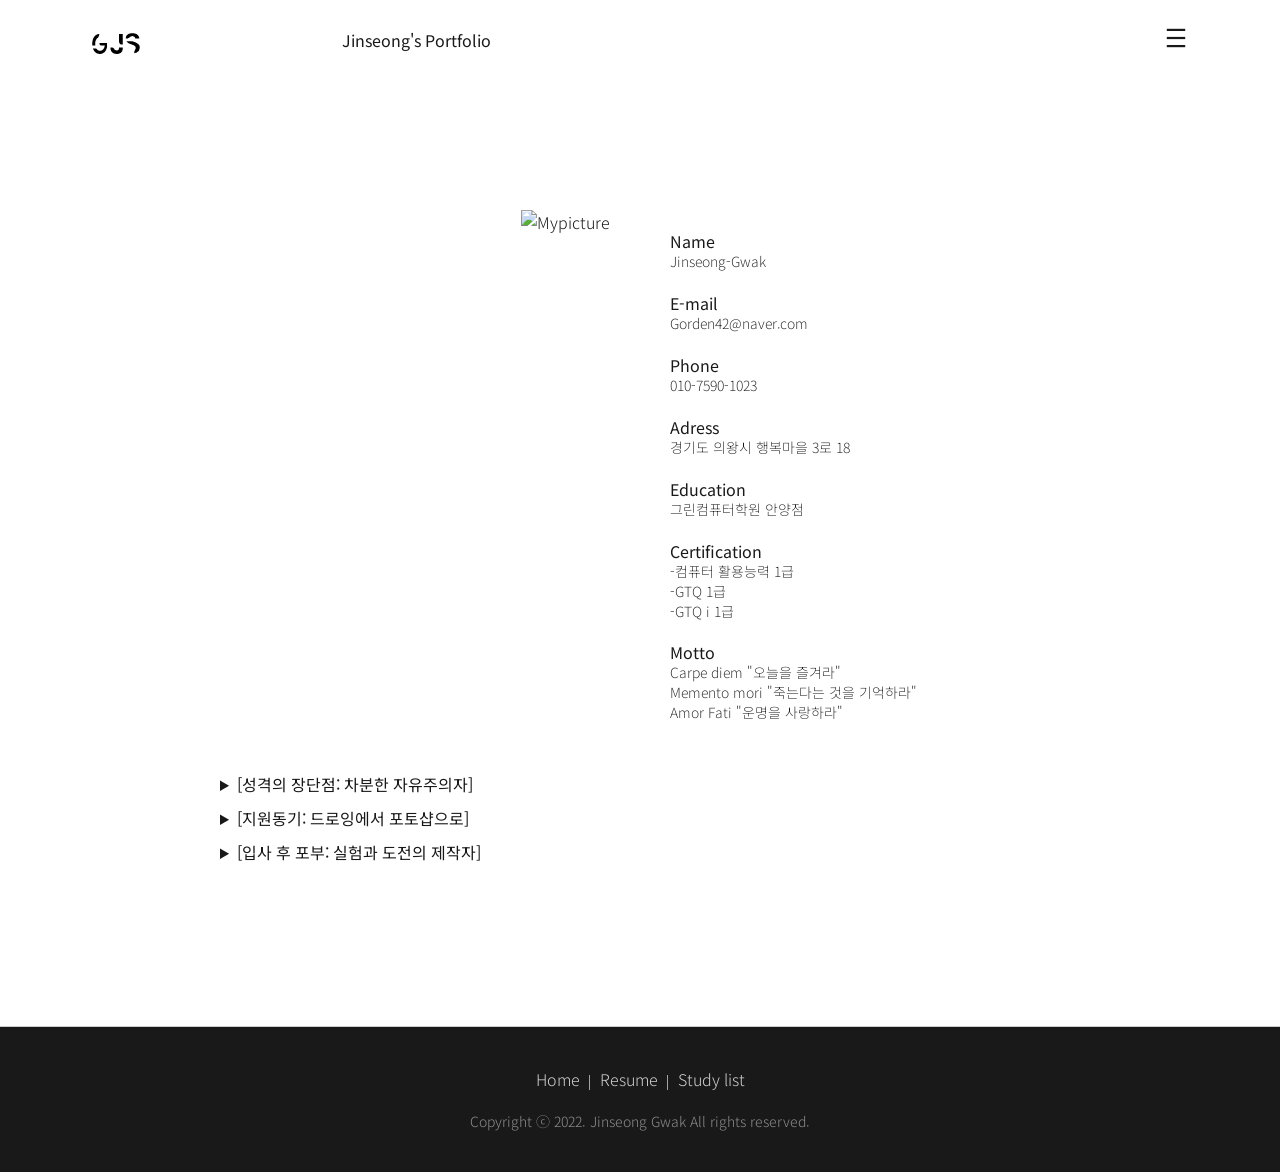
==== about.html @ 09211c97 "oldPortfolio" ====
<!DOCTYPE html>
<html lang="ko">

<head>
  <meta charset="UTF-8">
  <meta http-equiv="X-UA-Compatible" content="IE=edge">
  <meta name="viewport" content="width=device-width, initial-scale=1.0">
  <!-- 오픈그래프 -->
  <meta property="og:type" content="website">
  <meta property="og:url" content="http://jinseong.pe.kr">
  <meta property="og:title" content="Content Title">
  <meta property="og:image" content="http://jinseong.pe.kr/images/Asset%201.png">
  <meta property="og:description" content="포트폴리오">
  <meta property="og:site_name" content="Jinseong's Portfolio">
  <meta property="og:locale" content="en_US">
  <!-- 다음의 태그는 필수는 아니지만, 포함하는 것을 추천함 -->
  <meta property="og:image:width" content="800">
  <meta property="og:image:height" content="430">
  <title>Jinseong's Portfolio</title>
  <!-- 구글폰트 -->
  <link rel="preconnect" href="https://fonts.googleapis.com">
  <link rel="preconnect" href="https://fonts.gstatic.com" crossorigin>
  <link href="https://fonts.googleapis.com/css2?family=Noto+Sans+KR:wght@300;500;700&display=swap" rel="stylesheet">
  <!-- 파비콘 -->
  <link rel="icon" href="images/favicon.png">
  <!-- 구글 아이콘 -->
  <link rel="stylesheet"
    href="https://fonts.googleapis.com/css2?family=Material+Symbols+Outlined:opsz,wght,FILL,GRAD@20..48,100..700,0..1,-50..200" />
  <!-- css -->
  <link rel="stylesheet" href="css/common.css">
  <link rel="stylesheet" href="css/main.css">
  <link rel="stylesheet" href="css/about.css">
  <link rel="stylesheet" href="css/mouseEffect.css">

  <!-- js -->
  <script src="https://cdnjs.cloudflare.com/ajax/libs/gsap/3.11.3/gsap.min.js"
    integrity="sha512-gmwBmiTVER57N3jYS3LinA9eb8aHrJua5iQD7yqYCKa5x6Jjc7VDVaEA0je0Lu0bP9j7tEjV3+1qUm6loO99Kw=="
    crossorigin="anonymous" referrerpolicy="no-referrer"></script>
  <script src="js/jquery-3.6.0.min.js"></script>
  <script defer src="js/mouseEffect.js"></script>
  <script defer src="js/js.js" defer></script>
</head>

<body>
  <input type="checkbox" id="menu-click" class="menu-click">
  <div class="menu-modal">
    <div class="cursor"></div>
    <div class="cursorfollow"></div>
    <div class="inner">
      <div class="modal-top">
        <img class="modal-logo" src="images/menu-logo.png" alt="gjs">
        <label for="menu-click">
          <div class="close"><span class="material-symbols-outlined">
              close
            </span></div>
        </label>
      </div>
      <div class="modal-contents">
        <div class="modal-left">
          <dl>
            <dt>My name</dt>
            <dd>Jinseing-Gwak</dd>
            <dt>Adress</dt>
            <dd>경기도 의왕시 행복마을 3로 18</dd>
            <dt>Contact</dt>
            <dd>
              010-7590-1023
            </dd>
            <dd>
              Gorden42@naver.com
            </dd>
            <dt class="birth">Birth</dt>
            <dd>1992.11.10</dd>
            <dd class="d-day"></dd>
          </dl>
  
        </div>
        <div class="modal-right">
          <ul>
            <li><a href="index.html"><span class="style1">Home</span></a></li>
            <li><a href="about.html"><span class="style2">Resume</span></a></li>
            <li><a href="studylist.html"><span class="style3">Study list</span></a></li>
          </ul>
          <ol>
            <li><span class="style4">Carpe diem</span> <span>"오늘을 즐겨라"</span></li>
            <li><span class="style4">Memento mori</span> <span>"죽음을 기억하라"</span></li>
            <li><span class="style4">Amor fati</span> <span>"운명을 사랑하라"</span></li>
          </ol>
        </div>
      </div>
      <div class="copy"><strong>Copyright ⓒ 2022.</strong> <br> Jinseong Gwak All rights reserved.</div>
  
    </div>
  </div>
  <div class="all-layout">
    <header>
      <div class="inner">
        <div class="header-wrap">
          <h1 class="logo"><a href="index.html"><img src="images/logo.png" alt="gjs"></a></h1>
          <strong class="header-title">Jinseong's Portfolio</strong>
          <label for="menu-click">
            <div class="menu"><span class="material-symbols-outlined">density_medium</span></div>

          </label>
        </div>
      </div>
    </header>
    <main>
      <section id="about-page1">
        <div class="inner">
          <div class="contents">
            <figure><img src="images/profile.jpg" alt="Mypicture"></figure>
            <div class="contents-rihgt">
              <dl>
                <dt>Name</dt>
                <dd>Jinseong-Gwak</dd>
                <dt>E-mail</dt>
                <dd>Gorden42@naver.com</dd>
                <dt>Phone</dt>
                <dd>010-7590-1023</dd>
                <dt>Adress</dt>
                <dd>경기도 의왕시 행복마을 3로 18</dd>
                <dt>Education</dt>
                <dd>그린컴퓨터학원 안양점</dd>
                <dt>Certification</dt>
                <dd>-컴퓨터 활용능력 1급</dd>
                <dd>-GTQ 1급</dd>
                <dd>-GTQ i 1급</dd>
                <dt>Motto</dt>
                <dd>Carpe diem "오늘을 즐겨라"</dd>
                <dd>Memento mori "죽는다는 것을 기억하라"</dd>
                <dd>Amor Fati "운명을 사랑하라"</dd>
              </dl>

            </div>
          </div>

        </div>


      </section>
      <section id="about-page2">
        <div class="inner">
          <div class="self-introduction">
            <details>
              <summary>[성격의 장단점: 차분한 자유주의자]</summary>
              <p>“모든 것을 관찰하세요. 그리고 그림을 그리세요.”세계적인 작가 ‘프랭크 토마스’가 남긴 말입니다. 이 명언은 평소 차분하지만 자유롭게 주변 사물을 관찰하며 그림 그리기를 좋아하는 저의
                성격을 잘 표현해줍니다. 관찰자이자 작가로서 작품 활동을 즐기듯이 시간적 여유를 즐기는 것을 좋아합니다.
                예를들어 저는 동물 다큐멘터리를 보며 자연과 환경을 느끼기를 좋아합니다. 그리고 동물들의 순간적인 움직임을 포착해 드로잉하는 것도 작은 취미입니다. 실제로 한국색연필화협회에서 주최한
                공모전에 입상을 하는 등 소소한 예술 작품 만들기를 좋아하는 것입니다.
                이러한 저의 관찰력과 감상 능력은 웹 퍼블리셔로서 디자인 작업물을 검토해서 웹 화면으로 구현하는 직무에 큰 보탬이 될 것이라고 생각합니다. 다소 속도가 느린 단점이 있을 수도 있지만 보다
                정밀한 관찰과 포인트를 집어내는 면에서 장점이 될 수도 있을 것입니다. 작가적 소양을 갖춘 웹 퍼블리셔로서 활약하겠습니다.</p>
            </details>
            <details>
              <summary>[지원동기: 드로잉에서 포토샵으로]</summary>
              <p>그림 그리기를 좋아하는 저에게 문득 컴퓨터를 통한 디자인 편집 또한 매력적인 작업으로 다가왔습니다. 독학으로 공부하고 실습을 거치면서 GTQ 포토샵 1급 자격증과 컴퓨터활용능력 1급
                자격증을 취득하여 ‘컴퓨터 디자인’능력의 기초를 닦았습니다. 그리고 다양한 포토샵 작업물을 접할 수 있었습니다.
                이후 컴퓨터와 드로잉의 접점이 웹 디자인에 있다는 것을 깨달으면서 이 분야에 대한 본격적인 관심을 갖게 되었습니다. 나아가 웹 디자인 작업물을 웹 페이지로 구현하는 검토 작업이 저의
                차분한 작가적 관찰력에 더욱 잘 어울린다고 생각해 ‘웹 퍼블리싱’에 주목하였습니다. 그야말로 신세계를 만난 것처럼 기뻤습니다.
                스스로를 웹 퍼블리싱 작가라고 생각하고 훌륭한 작품이 될 디자인 페이지를 구현하겠습니다. 또한 최근 화두가 되고 있는 UX/UI 디자인에도 관심을 가지고 웹 페이지 사용자들의 니즈를
                충족하는 트렌드를 항상 연구하는 웹 퍼블리셔가 되고 싶습니다.</p>
            </details>
            <details>
              <summary>[입사 후 포부: 실험과 도전의 제작자]</summary>
              <p>웹 퍼블리셔는 디자인된 페이지를 웹 화면으로 구현하는 일을 합니다. 따라서 HTML, CSS, Java Script 등의 컴퓨터 기본 언어를 충실히 숙달해두는 것이 필요합니다. 저는
                이러한 컴퓨터 언어 활용 능력을 더욱 계발하여 최고로 능숙한 수준으로 업그레이드하는 것을 1차 목표로 하고 있습니다.
                나아가 PC와 모바일에서 구현되는 퍼블리싱에 따라 맞춤형 작업 능력을 기르고 싶습니다. 무엇보다도 가장 많은 민원 요청이 있는 홈페이지 유지 보수 작업에 있어서 퍼블리싱 작업이 필요한
                부문에 신속하게 대응할 수 있는 능력을 기르겠습니다.
                ‘절차탁마(切磋琢磨)’, “끊임없이 실력을 갈고 닦는다”는 의미를 가진 말입니다. 향후 저의 웹 퍼블리싱 도전기의 각오를 가장 잘 표현해주는 다짐이라고 생각합니다. 그야말로 고등학교
                3학년 수험생의 절박한 심정으로 새 출발하겠다는 마음입니다. 성장하는 저의 미래와 회사의 발전을 위해 최선을 다하겠습니다.</p>
            </details>
          </div>
        </div>
      </section>
    </main>
    <footer>
      <div class="inner">
        <ul class="footer-study">
          <li><a href="/index.html">Home</a></li>
          <li><a href="/about.html">Resume</a></li>
          <li><a href="/studylist.html">Study list</a></li>
        </ul>
        <div>Copyright ⓒ 2022. Jinseong Gwak All rights reserved.</div>
      </div>


    </footer>
  </div>

</body>

</html>
---- css/common.css ----
@charset "utf-8";
@import url('https://fonts.googleapis.com/css2?family=Black+Han+Sans&family=East+Sea+Dokdo&family=Orbitron&display=swap');
*{
  margin:0;
  padding:0;

}
body {
  font-family: 'Noto Sans KR', sans-serif;

  font-weight: 300;
  color: rgba(0,0,0,0.9);

  line-height: 1.5;
}

.inner {
  max-width: 1920px;
  box-sizing: border-box;
  padding:0 92px;
  width: 100%;
  margin: 0 auto;
  position: relative;
  height: 100%;
}

li {
  list-style: none;
}

a {
  text-decoration: none;
  color: #000;
  display: block;
}
.title{
  text-align: center;
  padding-bottom:60px;
  font-size: 50px;
}
.textc{
  text-align: center;
}

/* 백투탑 */
#back-to-top {
  position: fixed;
  bottom: 3em;
  right: -10em;
  background-color: rgba(255, 255, 255, .9);
  color: #313943;
  border: none;
  border-radius: 5px;
  padding: 1em;
  text-transform: uppercase;
  font-weight: 700;
  box-shadow: 0 0 2em 0 rgba(0, 0, 0, .25);
  transition: all .3s ease-in-out;
  display: inline-block;
  opacity: 0;
  pointer-events: none;
  text-decoration: none;
  font-size: .75em;
  cursor: pointer;
}



#back-to-top.visible {
  pointer-events: auto;
  right: 3em;
  opacity: 0.5;
  display:block;
}

#back-to-top:hover {
  background-color: #fff;
  padding: 1em 3em;
  opacity: 1;
}

@media screen and (max-width:768px) {
    #back-to-top.visible{
      display:none;
    }
}
---- css/main.css ----
@charset "utf-8";

body {
  overflow-x: hidden;
}




/* 메뉴모달 */
.menu-modal * {
  color: white;
}

.menu-modal {
  display: none;
  background-color: black;
  color: white;
  position: fixed;
  width: 100%;
  height: 100vh;
  top: 5px;
  left: 0;
  z-index: 3;
  overflow-y: none;
  
}

.modal-top {
  height: 80px;
  align-items: center;
  display: flex;
  justify-content: space-between;
}

.close span {
  font-size: 1.5rem;
  font-weight: 500;
}

.modal-contents {
  padding-top: 50px;
  display: Flex;
  align-items: flex-start;
}

.modal-contents>div {
  width: 50%;
}

.modal-left {
  align-items: flex-start;

}

.modal-left dl {
  line-height: 1.5;
}

.modal-left dt {
  color: #aaa;
  padding-top: 40px;
  font-size: 18px;
}

.modal-left dd {
  font-size: 14px;
  padding-top: 10px;
  color: #7e7e7e;
}



.modal-right ul {
  padding-bottom: 50px;
}

.modal-right ul li a {
  font-size: 70px;
  display: inline;
  position: relative;
}

.modal-right ul li a::before {
  content: '';
  position: absolute;
  bottom: 0;
  width: 0%;
  height: 1px;
  background-color: white;
  transition: 1s;
}

.modal-right ul li a:hover::before {
  content: '';
  position: absolute;
  bottom: 0;
  width: 100%;
  height: 1px;
  background-color: white;
}


.modal-right ol li {
  font-size: 25px;
  font-weight: 200;
  line-height: 2;
  color: rgb(113, 113, 113)
}

.modal-right ol li span:nth-child(2) {
  font-size: 16px;
  opacity: 0;
  transition: ease-in .7s;
}

.modal-right ol li:hover {
  color: white;
  opacity: 0.7;
}

.modal-right ol li:hover span {
  opacity: .7;
}

.copy {
  color: #7e7e7e !important;
}

.copy strong {
  color: #7e7e7e !important;
}

/* 헤더 */
header {

  height: 80px;
}

.header-wrap {
  display: flex;
  align-items: center;
  justify-content: space-between;
  height: 100%;
}

.logo {
  flex-grow: 0.3;
}
.logo a{
  width:48px;
}

.header-title {
  flex-grow: 1;
  font-weight: 400;
}

.menu span {
  font-size: 1.5rem;
  font-weight: 500;
  cursor: pointer;
}

.menu-click {
  display: none;
}

.menu-click:checked~.menu-modal {
  display: block;
}
.menu-click:checked~.all-layout {
  background-color: black;
  height:100vh;
  overflow: hidden;
}


/* #page1 */

#page1 .title-wrap {
  font-size: 68px;
  letter-spacing: -1.4px;
  padding: 90px 92px 152px 0;
}

#page1 .title-wrap .fade-in {
  opacity: 0;
}

/* #page2 */
#page2 article {
  box-sizing: border-box;
  width: 100%;
  display: flex;
  justify-content: flex-start;

}

#page2 article figure {
  width: 30%;
  padding-right: 20px;
}

#page2 article figure img {
  width: 100%;
}

#page2 article .right-box {
  width: 70%;
}

#page2 article .right-box .upper {
  display: flex;
  height: 50%;
  justify-content: space-around;
  align-items: center;
}

#page2 article .right-box .upper .upper-text {
  font-size: 25px;
  font-family: 'Black Han Sans', sans-serif;
}

#page2 article .right-box .downer {
  display: flex;
  height: 50%;
  align-items: center;
  justify-content: space-around
}







/* #page3 */

#page3 article .portfolio {
  width: 100%;
  padding-bottom: 62px;
  display:flex;
  flex-wrap:wrap;
  gap:1px;
}

#page3 article .portfolio::after {
  clear: both;
  display: block;
  content: '';
}

#page3 article .portfolio>div {
  width:calc(25% - 1px);
  float:left;
}
#page3 article .portfolio>div.hide,
#page3 article .portfolio>div.hideF{
  display:none;
}

#page3 article .portfolio>div>div {
  height:100%;
  box-sizing: border-box;
  background: #fff;
  border-radius: 4px;
  box-shadow: 5px 5px 10px rgb(0 0 0 / 10%);
  padding: 14px;
  transform: scale(0.9);
  transition: 0.3s;
}

#page3 article .portfolio>div>div:hover {
  transform: scale(0.95);
  z-index: 10;
  

}

#page3 article .portfolio>div>div a img {
  width: 100%;
}

#page3 article .portfolio>div>div a h3 {
  padding-top: 15px;
  padding-bottom: 5px;
}

#page3 article .portfolio>div>div a p {
  padding-bottom: 5px;
}

#page3 ul {
  display: flex;
  justify-content: center;
  gap: 0px 20px;
  padding-bottom: 30px;
  ;
}

#page3 ul li {
  width: 80px;
  height: 26px;
}

#page3 ul li a {
  display: block;
  width: 100%;
  height: 100%;
  font: bold 7px/26px;
  color: #aaa;
  letter-spacing: 1px;
  text-align: center;
  border-radius: 5px;
  box-shadow: 0px 0px 10px rgb(0 0 0 / 5%);
  background: #fff;
}

#page3 ul li.on a {
  background: linear-gradient(45deg, #67faf3, #58abf8);
  box-shadow: 0px 5px 20px rgb(0 255 255 / 53%);
  color: #fff;
}
.p3-navi{
  padding:0 20px;
}
/* 페이지네이션 */

.page-nation{
  display:flex;
  justify-content: center;
  align-items: center;
  gap:0 20px;
  padding-bottom:92px;
  
}
.page-nation-group{
  display:flex;
  gap:0 20px;
  cursor: pointer;
}

.page-nation .page-nation-number.on{
  font-weight: bold;
}
.page-nation .page-nation-number.hide{
  display:none;
}
.page-nation .prev,
.page-nation .next{
  position: relative;
  cursor: pointer;
}
.page-nation .prev.hide{
  display:none;
}
.page-nation .next.hide{
  display:none;
}
.page-nation .prev::before{
  content:"";
  position: absolute;
  left:-30px;
  top:1;
}
.page-nation .next::after{
    content:"";
  position: absolute;
  right:-30px;
   top:1px;
}


/* FOOTER */
footer {
  border-top: 1px solid #ccc;
  background-color: rgba(0, 0, 0,0.9);
  color: white;
  padding: 40px 0;
  text-align: center;
}

footer ul.footer-study {
  display: flex;
  flex-wrap: wrap;
  justify-content: center;
  gap: 20px;
  padding-bottom: 20px;
}

footer ul.footer-study li:hover a {
  color:aqua;
}

footer ul.footer-study li {
  position: relative;
  text-align: center;

}

footer ul.footer-study li a {
  color: white;
  font-size: 16px;
  opacity: 0.8;
}

footer ul.footer-study li::after {
  content: '';
  position: absolute;
  right: -10px;
  top: 8px;
  height: 60%;
  width: 1px;
  background-color: rgb(162, 162, 162);
}

footer ul.footer-study li:last-child::after {
  display: none;
}

footer div.inner > div{
  opacity:0.5;
  font-size: 14px;
}

/* 미디어쿼리 */
@media screen and (max-width:1080px) {
  .inner {
    padding: 0 60px;
  }

  #page2 article .right-box .upper .upper-text {
    font-size: 20px;
  }

  #page2 article .right-box img {
    width: 40%;
  }
}

@media screen and (max-width:768px) {
  .inner {
    padding: 0 20px;
  }

  .title {
    font-size: 35px;
  }


  .modal-left {
    display: none;
  }

  .modal-right ul li a {
    font-size: 50px;
  }

  .modal-right ol li {
    font-size: 24px;
  }

  .copy {
    padding: 40px 0 20px;
    font-size: 15px;
  }

  .modal-contents>div {
    width: 100%;
  }
}




/* 미디어쿼리 타이틀1 */
@media screen and (max-width:1077px) {

  #page1 .title-wrap {
    font-size: 59px;
    padding: 80px 72px 82px 0;
  }
}

@media screen and (max-width:978px) {
  #page1 .title-wrap {
    padding: 80px 67px 82px 0;
    font-size: 51px;
  }
}
@media screen and (max-width:792px) {
  #page1 .title-wrap {
      padding: 80px 67px 82px 0;
    font-size: 47px;
  }
}

@media screen and (max-width:781px) {
  #page1 .title-wrap {
    padding: 80px 50px 82px 0;
    font-size: 39px;
  }
}
@media screen and (max-width:768px) {
  #page1 .title-wrap {
   
    font-size: 49px;
  }
}

@media screen and (max-width:681px) {
  #page1 .title-wrap {
    
    font-size: 44px;
  }

}
@media screen and (max-width:620px) {
  #page1 .title-wrap {
    
    font-size: 40px;
  }

}
@media screen and (max-width:608px) {
  #page1 .title-wrap {
    
    font-size: 36px;
  }

}

@media screen and (max-width:548px) {
  #page1 .title-wrap {
    padding: 80px 50px 82px 0;
    font-size: 33px;
  }

}


@media screen and (max-width:486px) {
  #page1 .title-wrap {
    padding: 80px 50px 82px 0;
    font-size: 33px;
  }

}
@media screen and (max-width:462px) {
  #page1 .title-wrap {
    padding: 80px 50px 82px 0;
    font-size: 32px;
  }

}
@media screen and (max-width:451px) {
  #page1 .title-wrap {
    padding: 80px 50px 82px 0;
    font-size: 30px;
  }

}
@media screen and (max-width:425px) {
  #page1 .title-wrap {
    padding: 80px 40px 82px 0;
    font-size: 29px;
  }

}
@media screen and (max-width:403px) {
  #page1 .title-wrap {
    padding: 80px 30px 82px 0;
    font-size: 29px;
  }

}
@media screen and (max-width:393px) {
  #page1 .title-wrap {
    padding: 80px 20px 82px 0;
    font-size: 29px;
  }

}
@media screen and (max-width:383px) {
  #page1 .title-wrap {
    padding: 80px 10px 82px 0;
    font-size: 29px;
  }

}
@media screen and (max-width:372px) {
  #page1 .title-wrap {
    padding: 80px 0px 82px 0;
    font-size: 28px;
  }

  @media screen and (max-width:280px) {
  #page1 .title-wrap {
    padding: 80px 0px 82px 0;
    font-size: 20px;
  }

}



/* 미디어쿼리 페이지2 */
@media screen and (max-width:1080px) {
  #page2 article .right-box .upper .upper-text {
    font-size: 36px;
  }

  #page2 article .right-box img {
    width: 40%;
  }
}

@media screen and (max-width:883px) {
  #page2 article {
    flex-direction: column;
    justify-content: center;
    align-items: center;
  }

  #page2 article figure {
    padding: 0;
    width: 50%;
  }

  #page2 article .right-box {
    width: 100%;
  }

  #page2 article .right-box .upper,
  #page2 article .right-box .downer {
    flex-direction: column;
    width: 100%;
  }

  #page2 article .right-box img {
    width: auto;
  }

  #page2 article .right-box .upper .upper-text {
    font-size: 25px;
  }
}

  @media screen and (max-width:768px) {
    #page2 article .right-box .upper .upper-text {
      font-size: 20px;
    }

    #page2 article .right-box img {
      width: 40%;
    }

    #page2 article figure {
      padding: 0;
      width: 50%;
      min-width: 280px;
    }

  }

}

  /* .portfolio 화면크기 */
 @media screen and (max-width:1200px) {
  #page3 article .portfolio>div {
  width:calc(50% - 1px);
  float:left;
  }
 }
  @media screen and (max-width:768px) {
  #page3 article .portfolio>div {
  width:calc(100% - 1px);
  float:left;
  }
 }
---- css/about.css ----
#about-page1 {
  padding-top: 130px;

}

#about-page1 .contents {
  display: Flex;
  justify-content: center;
  gap: 60px;
}

#about-page1 figure {
  width: 50%;
  text-align: right;
}

#about-page1 figure img {
  width: 100%;
  max-width: 390px;
}

#about-page1 .contents-rihgt {
  width: 50%;
}

#about-page1 .contents-rihgt dl {
  line-height: 1.4;
}

#about-page1 .contents-rihgt dl dt {
  padding-top: 20px;
  font-weight: 400;
  font-size: 16px;
}

#about-page1 .contents-rihgt dl dd {
  font-weight: 200;
  font-size: 14px;
}

#about-page2 .self-introduction {
  box-sizing: border-box;
  margin: 0 auto;
  max-width: 840px;
  padding-top: 50px;
  padding-bottom: 152px;
}

#about-page2 .self-introduction details {
  padding-bottom: 10px;
}

#about-page2 .self-introduction details summary {
  text-align: left;
  font-weight: 400;
}



@media screen and (max-width:867px) {
  #about-page1 .contents-rihgt dl dt {
    padding-top: 15px;
  }
}

@media screen and (max-width:820px) {
  #about-page1 .contents-rihgt dl dt {
    padding-top: 10px;
  }
}

@media screen and (max-width:768px) {
  #about-page1 .contents {
    flex-direction: column;
    align-items: center;
  }

  #about-page1 figure {
    width: 100%;
    text-align: center;
  }

  #about-page1 .contents-rihgt {
    width: 100%;
    text-align: center;
  }

  #about-page2 .self-introduction details summary {
    text-align: center;
  }

  #about-page2 .self-introduction details:nth-child(2) summary {
    margin-right: 5px;
  }

  #about-page2 .self-introduction details:last-child summary {
    margin-left: 8px;
  }

}
---- css/mouseEffect.css ----
/* 마우스이펙트 */
.menu-modal {
  cursor: none;
}
.menu-modal *{
  cursor: none;
}

.cursor {
  position: absolute;
  left: 0px;
  top: 0px;
  width: 20px;
  height: 20px;
  border-radius: 50%;
  z-index: 9999;
  background-color: rgba(65, 162, 173, 0.7);
  user-select: none;
  pointer-events: none;
  transition: transform 0.3s, opacity 0.2s;
}

.cursorfollow{
  position: absolute;
    left: 0px;
    top: 0px;
    width: 50px;
    height: 50px;
    border-radius: 50%;
    z-index: 9999;
    background-color: rgba(21, 198, 218, 0.3);
    user-select: none;
    pointer-events: none;
    transition: transform 0.3s, opacity 0.2s;
}
.cursor.style1 {
  background-color: rgba(196, 86, 22, 0.9);
    border-color: rgb(196,86,22);
    transform: rotateX(720deg) rotateY(720deg) rotateZ(720deg) scale(5);
    border-radius: 10px;
}

.cursor.style2 {
  background-color: rgb(140, 0, 255, 0.4);
    border-color: rgb(140, 0, 255);
    transform: rotateY(720deg) scale(5);
}
.cursor.style3{
  background-color: rgb(0, 47, 255, 0.4);
    border-color: rgb(0, 47, 255);
    transform: scale(5) rotate(45deg);
    border-radius: 10px;
}
.cursor.style4 {
  background-color: rgb(101, 10, 37, 0.9);
  border-color: rgb(101, 10, 37);
  transform: rotatez(765deg) scale(2);
  border-radius: 10px;
}


/* 
background-color: rgb(140, 0, 255, 0.4);
border-color: rgb(140, 0, 255);
transform: rotateY(720deg) scale(2); 

background-color: rgb(0, 47, 255, 0.4);
border-color: rgb(0, 47, 255);
transform: scale(1.5) rotate(45deg);
border-radius: 10px;
*/



@media screen and (max-width:1112px){
  .menu-modal {
      cursor: pointer;
    }
    .menu-modal * {
      cursor: pointer;
    }
  .cursor,
  .cursorfollow{
    opacity: 0;
    z-index: -1;
  }



    }
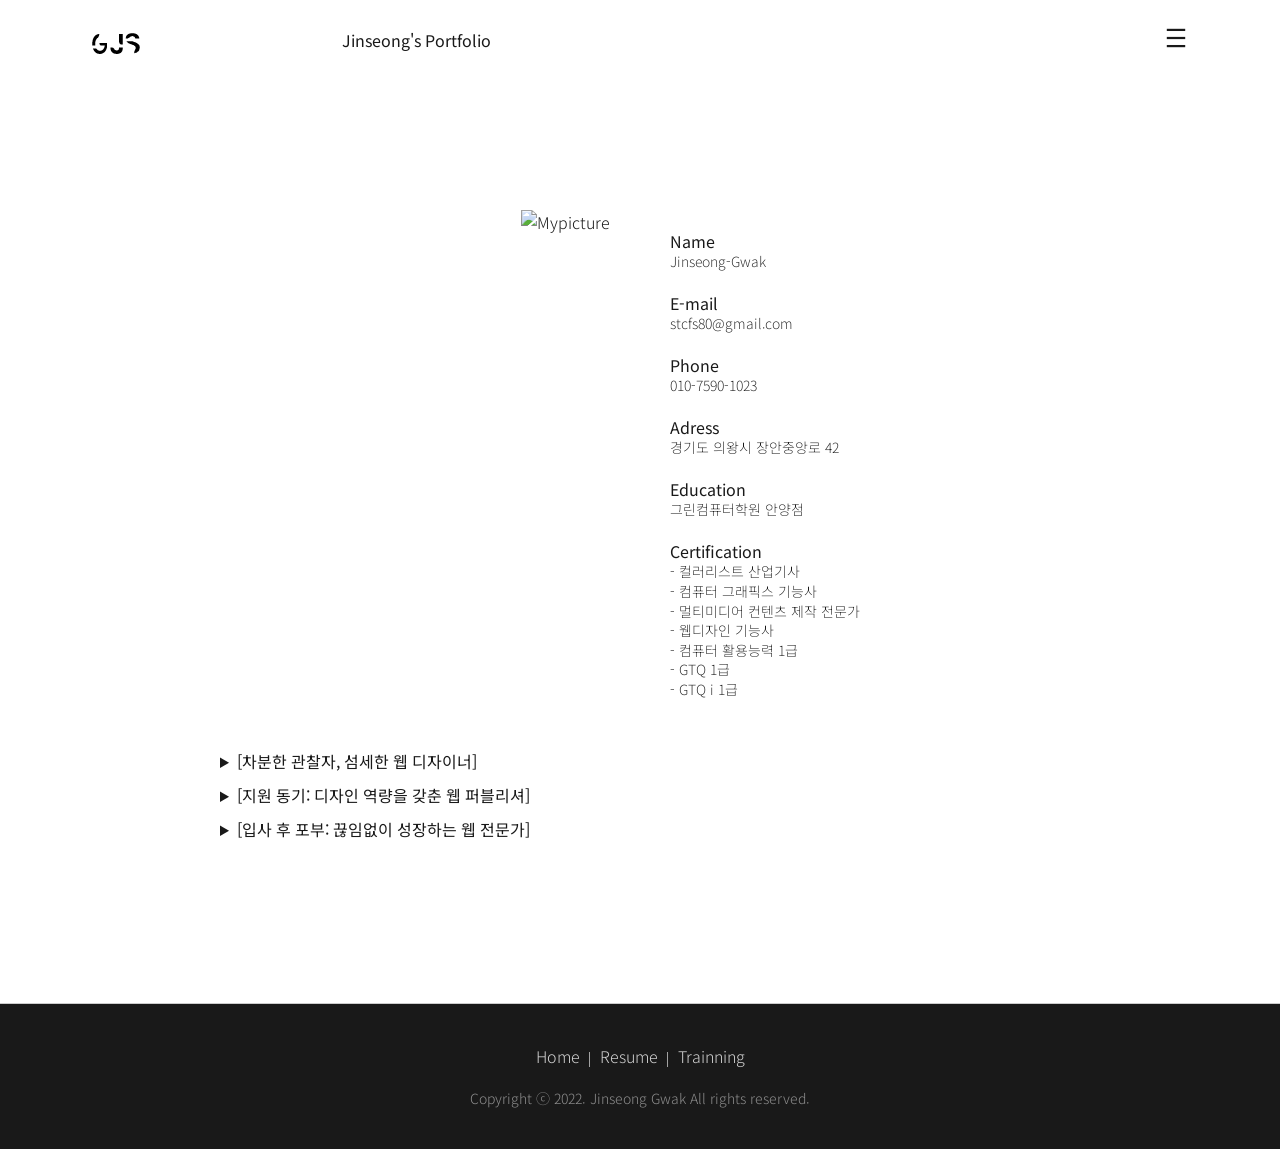
==== commit c0b0b41c: "RENEWAL" ====
--- a/about.html
+++ b/about.html
@@ -13,7 +13,7 @@
   <meta property="og:description" content="포트폴리오">
   <meta property="og:site_name" content="Jinseong's Portfolio">
   <meta property="og:locale" content="en_US">
-  <!-- 다음의 태그는 필수는 아니지만, 포함하는 것을 추천함 -->
+  <!-- 다음의 태그는 필수는 아니지만, 포함하는 것을 추천 -->
   <meta property="og:image:width" content="800">
   <meta property="og:image:height" content="430">
   <title>Jinseong's Portfolio</title>
@@ -67,7 +67,7 @@
               010-7590-1023
             </dd>
             <dd>
-              Gorden42@naver.com
+              stcfs80@gmail.com
             </dd>
             <dt class="birth">Birth</dt>
             <dd>1992.11.10</dd>
@@ -79,7 +79,7 @@
           <ul>
             <li><a href="index.html"><span class="style1">Home</span></a></li>
             <li><a href="about.html"><span class="style2">Resume</span></a></li>
-            <li><a href="studylist.html"><span class="style3">Study list</span></a></li>
+            <li><a href="https://www.notion.so/fff4b5e5cb4d80ad8af8f2d2c8edf378?pvs=4"><span class="style3">Trainning</span></a></li>
           </ul>
           <ol>
             <li><span class="style4">Carpe diem</span> <span>"오늘을 즐겨라"</span></li>
@@ -105,7 +105,7 @@
         </div>
       </div>
     </header>
-    <main>
+    <main class="resume_main">
       <section id="about-page1">
         <div class="inner">
           <div class="contents">
@@ -115,21 +115,22 @@
                 <dt>Name</dt>
                 <dd>Jinseong-Gwak</dd>
                 <dt>E-mail</dt>
-                <dd>Gorden42@naver.com</dd>
+                <dd>stcfs80@gmail.com</dd>
                 <dt>Phone</dt>
                 <dd>010-7590-1023</dd>
                 <dt>Adress</dt>
-                <dd>경기도 의왕시 행복마을 3로 18</dd>
+                <dd>경기도 의왕시 장안중앙로 42</dd>
                 <dt>Education</dt>
                 <dd>그린컴퓨터학원 안양점</dd>
                 <dt>Certification</dt>
-                <dd>-컴퓨터 활용능력 1급</dd>
-                <dd>-GTQ 1급</dd>
-                <dd>-GTQ i 1급</dd>
-                <dt>Motto</dt>
-                <dd>Carpe diem "오늘을 즐겨라"</dd>
-                <dd>Memento mori "죽는다는 것을 기억하라"</dd>
-                <dd>Amor Fati "운명을 사랑하라"</dd>
+                <dd>- 컬러리스트 산업기사</dd>
+                <dd>- 컴퓨터 그래픽스 기능사</dd>
+                <dd>- 멀티미디어 컨텐츠 제작 전문가</dd>
+                <dd>- 웹디자인 기능사</dd>
+                <dd>- 컴퓨터 활용능력 1급</dd>
+                <dd>- GTQ 1급</dd>
+                <dd>- GTQ i 1급</dd>
+
               </dl>
 
             </div>
@@ -143,31 +144,35 @@
         <div class="inner">
           <div class="self-introduction">
             <details>
-              <summary>[성격의 장단점: 차분한 자유주의자]</summary>
-              <p>“모든 것을 관찰하세요. 그리고 그림을 그리세요.”세계적인 작가 ‘프랭크 토마스’가 남긴 말입니다. 이 명언은 평소 차분하지만 자유롭게 주변 사물을 관찰하며 그림 그리기를 좋아하는 저의
-                성격을 잘 표현해줍니다. 관찰자이자 작가로서 작품 활동을 즐기듯이 시간적 여유를 즐기는 것을 좋아합니다.
-                예를들어 저는 동물 다큐멘터리를 보며 자연과 환경을 느끼기를 좋아합니다. 그리고 동물들의 순간적인 움직임을 포착해 드로잉하는 것도 작은 취미입니다. 실제로 한국색연필화협회에서 주최한
-                공모전에 입상을 하는 등 소소한 예술 작품 만들기를 좋아하는 것입니다.
-                이러한 저의 관찰력과 감상 능력은 웹 퍼블리셔로서 디자인 작업물을 검토해서 웹 화면으로 구현하는 직무에 큰 보탬이 될 것이라고 생각합니다. 다소 속도가 느린 단점이 있을 수도 있지만 보다
-                정밀한 관찰과 포인트를 집어내는 면에서 장점이 될 수도 있을 것입니다. 작가적 소양을 갖춘 웹 퍼블리셔로서 활약하겠습니다.</p>
+              <summary>[차분한 관찰자, 섬세한 웹 디자이너]</summary>
+              <p>
+                저는 주변을 관찰하고, 생각하는 것을 좋아합니다.. 특히 개인화된 사회에 대한 관찰을 바탕으로 제작한 드로잉 작품으로 한국색연필화협회 공모전에서 입선한 경험이 있습니다. 이는 관찰력과 사고력, 그리고 디자인 감각을 보여주는 결과라고 생각합니다.
+                웹 디자이너는 기획자의 의도를 정확히 이해하고, 이를 웹 페이지에 섬세하게 구현하는 역할을 수행합니다. 저는 디자인과 그 것을 구현하는 코딩 업무가 가능하여, 디자이너의 관점에서 코드를 작성하고, 디자인 의도를 더욱 효과적으로 구현할 수 있습니다. 또한, 저의 강점인 관찰력과 꼼꼼함은 디자인 작업물을 분석하고, 웹 표준 및 접근성을 준수하며 완성도 높은 웹 페이지를 제작하는 데 큰 도움이 될 것이라고 생각합니다.
+                저는 예리한 관찰력과 섬세함, 그리고 디자인 감각을 바탕으로 사용자에게 최적의 경험을 제공하는 웹 페이지를 구현하는 데 기여하고 싶습니다.</p>
             </details>
             <details>
-              <summary>[지원동기: 드로잉에서 포토샵으로]</summary>
-              <p>그림 그리기를 좋아하는 저에게 문득 컴퓨터를 통한 디자인 편집 또한 매력적인 작업으로 다가왔습니다. 독학으로 공부하고 실습을 거치면서 GTQ 포토샵 1급 자격증과 컴퓨터활용능력 1급
-                자격증을 취득하여 ‘컴퓨터 디자인’능력의 기초를 닦았습니다. 그리고 다양한 포토샵 작업물을 접할 수 있었습니다.
-                이후 컴퓨터와 드로잉의 접점이 웹 디자인에 있다는 것을 깨달으면서 이 분야에 대한 본격적인 관심을 갖게 되었습니다. 나아가 웹 디자인 작업물을 웹 페이지로 구현하는 검토 작업이 저의
-                차분한 작가적 관찰력에 더욱 잘 어울린다고 생각해 ‘웹 퍼블리싱’에 주목하였습니다. 그야말로 신세계를 만난 것처럼 기뻤습니다.
-                스스로를 웹 퍼블리싱 작가라고 생각하고 훌륭한 작품이 될 디자인 페이지를 구현하겠습니다. 또한 최근 화두가 되고 있는 UX/UI 디자인에도 관심을 가지고 웹 페이지 사용자들의 니즈를
-                충족하는 트렌드를 항상 연구하는 웹 퍼블리셔가 되고 싶습니다.</p>
+              <summary>[지원 동기: 디자인 역량을 갖춘 웹 퍼블리셔]</summary>
+              <p>
+                저는 웹 분야에서 디자인과 퍼블리싱, 두 분야의 전문성을 갖춘 디자이너 성장하고 있습니다. 단순히 디자인을 웹 페이지로 옮기는 것이 아니라, 의도를 정확히 이해하고 사용자에게 최적의 경험을 제공하는 데 기여하고 싶다는 열정으로 이 길을 걷고 있습니다.
+
+                1년 8개월의 실무 경험을 통해 디자인과 퍼블리싱의 시너지 효과를 직접 경험했습니다. 
+                
+                이전 회사에서는 디자인과 퍼블리싱 업무를 도맡아 진행하였으며 기획자, 개발자, 마케터, 회사 대표, CS부서 등 각기 다른 전문가들과 이해관계를 가진 사람들과 협업하며 실무적인 기술 경험 감각 뿐만 아니라 동료들과의 관계, 협업하는 방법, 업무 프로세스 등등 여러가지로 직접 부딪히면서 많이 생각하고 배울 수 있었습니다.</p>
             </details>
             <details>
-              <summary>[입사 후 포부: 실험과 도전의 제작자]</summary>
-              <p>웹 퍼블리셔는 디자인된 페이지를 웹 화면으로 구현하는 일을 합니다. 따라서 HTML, CSS, Java Script 등의 컴퓨터 기본 언어를 충실히 숙달해두는 것이 필요합니다. 저는
-                이러한 컴퓨터 언어 활용 능력을 더욱 계발하여 최고로 능숙한 수준으로 업그레이드하는 것을 1차 목표로 하고 있습니다.
-                나아가 PC와 모바일에서 구현되는 퍼블리싱에 따라 맞춤형 작업 능력을 기르고 싶습니다. 무엇보다도 가장 많은 민원 요청이 있는 홈페이지 유지 보수 작업에 있어서 퍼블리싱 작업이 필요한
-                부문에 신속하게 대응할 수 있는 능력을 기르겠습니다.
-                ‘절차탁마(切磋琢磨)’, “끊임없이 실력을 갈고 닦는다”는 의미를 가진 말입니다. 향후 저의 웹 퍼블리싱 도전기의 각오를 가장 잘 표현해주는 다짐이라고 생각합니다. 그야말로 고등학교
-                3학년 수험생의 절박한 심정으로 새 출발하겠다는 마음입니다. 성장하는 저의 미래와 회사의 발전을 위해 최선을 다하겠습니다.</p>
+              <summary>[입사 후 포부: 끊임없이 성장하는 웹 전문가]</summary>
+              <p>1년 8개월의 실무 경험과 지속적인 자기계발을 통해 HTML, CSS, JavaScript 등 웹 퍼블리싱의 기본적인 기술을 넘어, 웹 전문가 수준의 역량을 갖추기 위해 노력하고 있습니다. 앞으로도 끊임없이 배우고 성장하는 디자이너가 되기 위해 다음과 같은 목표를 가지고 있습니다.
+
+                @퍼블리싱 전문성 강화: 
+                React, Vue.js 등 프론트엔드 프레임워크를 학습하고, 웹 퍼블리싱 최신 트렌드를 선도하며 웹 서비스 경쟁력 강화에 기여하겠습니다.
+                
+                @디자인 역량 고도화: 
+                UI/UX 디자인 원리를 더욱 깊이 있게 이해하고 학습하며, 사용자 중심의 웹 디자인을 구현하여 서비스 만족도를 향상시키겠습니다.
+                
+                @지식 공유 및 협업: 
+                팀원과의 적극적인 소통, 상호 존중과 협업을 통해 팀워크를 증진하고, 서로의 성장을 지원하며 함께 성장하는 웹 퍼블리셔 & 디자이너가 되겠습니다.
+                
+                끊임없는 학습과 자기 개발을 통해 웹 퍼블리싱과 디자인 분야 모두에서 전문성을 발휘하고 회사의 발전에 기여하는 인재가 되겠습니다.</p>
             </details>
           </div>
         </div>
@@ -178,7 +183,7 @@
         <ul class="footer-study">
           <li><a href="/index.html">Home</a></li>
           <li><a href="/about.html">Resume</a></li>
-          <li><a href="/studylist.html">Study list</a></li>
+          <li><a target="_blank" href="https://www.notion.so/fff4b5e5cb4d80ad8af8f2d2c8edf378?pvs=4">Trainning</a></li>
         </ul>
         <div>Copyright ⓒ 2022. Jinseong Gwak All rights reserved.</div>
       </div>
--- a/css/common.css
+++ b/css/common.css
@@ -13,7 +13,10 @@
 
   line-height: 1.5;
 }
-
+main{
+  height:auto;
+  min-height:calc(100vh - 80px - 146px);
+}
 .inner {
   max-width: 1920px;
   box-sizing: border-box;
--- a/css/main.css
+++ b/css/main.css
@@ -5,7 +5,10 @@
 }
 
 
-
+.resume_main{
+  height:auto;
+  min-height:calc(100vh - 80px - 146px);
+}
 
 /* 메뉴모달 */
 .menu-modal * {
